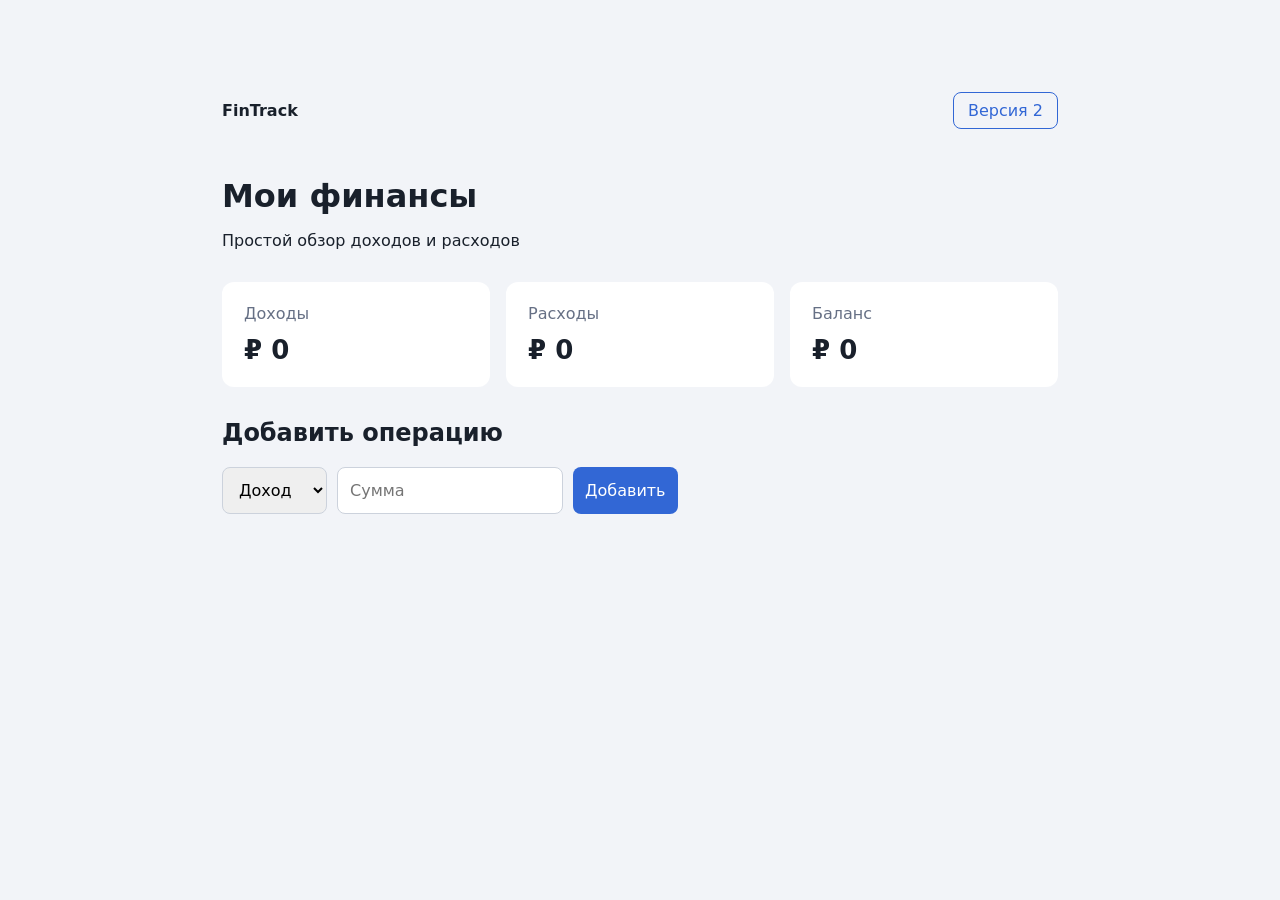
==== templates/index.html @ 237a1406 "Switch versions in place instead of separate page Remove the v1/v2 templates and the link to a secon" ====
<!doctype html>
<html lang="ru">
<head>
  <meta charset="utf-8">
  <meta name="viewport" content="width=device-width">
  <title>Finance Tracker</title>
  <link rel="stylesheet" href="/static/style.css">
</head>
<body>
  <main>
    <nav>
      <b>FinTrack</b>
      <button id="version-toggle" type="button" aria-pressed="false">Версия 2</button>
    </nav>
    <h1>Мои финансы</h1>
    <p id="tagline">Простой обзор доходов и расходов</p>
    <section class="cards">
      <article>Доходы<strong id="income">₽ 0</strong></article>
      <article>Расходы<strong id="expenses">₽ 0</strong></article>
      <article id="balance-card">Баланс<strong id="balance">₽ 0</strong></article>
    </section>
    <h2 id="form-title">Добавить операцию</h2>
    <form>
      <select id="type">
        <option value="income">Доход</option>
        <option value="expenses">Расход</option>
      </select>
      <input id="amount" type="number" min="0.01" step="0.01" placeholder="Сумма" required>
      <button>Добавить</button>
    </form>
    <p id="message"></p>
  </main>
  <script src="/static/app.js"></script>
</body>
</html>
---- static/style.css ----
* {
  box-sizing: border-box;
}

body {
  margin: 0;
  background: #f2f4f8;
  color: #19202b;
  font: 16px system-ui;
}

main {
  max-width: 900px;
  margin: 60px auto;
  padding: 32px;
}

nav {
  display: flex;
  justify-content: space-between;
  align-items: center;
}

a {
  color: #3267d5;
}

#version-toggle {
  padding: 8px 14px;
  background: transparent;
  color: #3267d5;
  border: 1px solid #3267d5;
  border-radius: 8px;
  font: inherit;
  cursor: pointer;
}

#version-toggle:hover {
  background: #3267d5;
  color: #fff;
}

h1 {
  margin: 48px 0 4px;
}

.cards {
  display: grid;
  grid-template-columns: repeat(3, 1fr);
  gap: 16px;
  margin: 32px 0;
}

.cards article {
  background: white;
  border-radius: 12px;
  padding: 22px;
  color: #667085;
}

.cards strong {
  display: block;
  color: #19202b;
  font-size: 26px;
  margin-top: 12px;
}

form {
  display: flex;
  gap: 10px;
}

input,
select,
button {
  padding: 12px;
  border: 1px solid #ccd2dc;
  border-radius: 8px;
  font: inherit;
}

button {
  background: #3267d5;
  color: white;
  border: 0;
  cursor: pointer;
}

.v2 {
  background: #10211f;
  color: #effaf2;
}

.v2 a,
.v2 #version-toggle {
  color: #86efac;
  border-color: #86efac;
}

.v2 #version-toggle:hover {
  background: #86efac;
  color: #10211f;
}

.v2 .cards article {
  background: #193832;
  color: #b4d7c7;
}

.v2 .cards strong {
  color: #86efac;
}

.v2 input,
.v2 select {
  background: #193832;
  color: white;
  border-color: #426b5c;
}

@media (max-width: 600px) {
  main {
    margin: 12px;
    padding: 20px;
  }

  .cards {
    grid-template-columns: 1fr;
  }

  form {
    flex-wrap: wrap;
  }
}
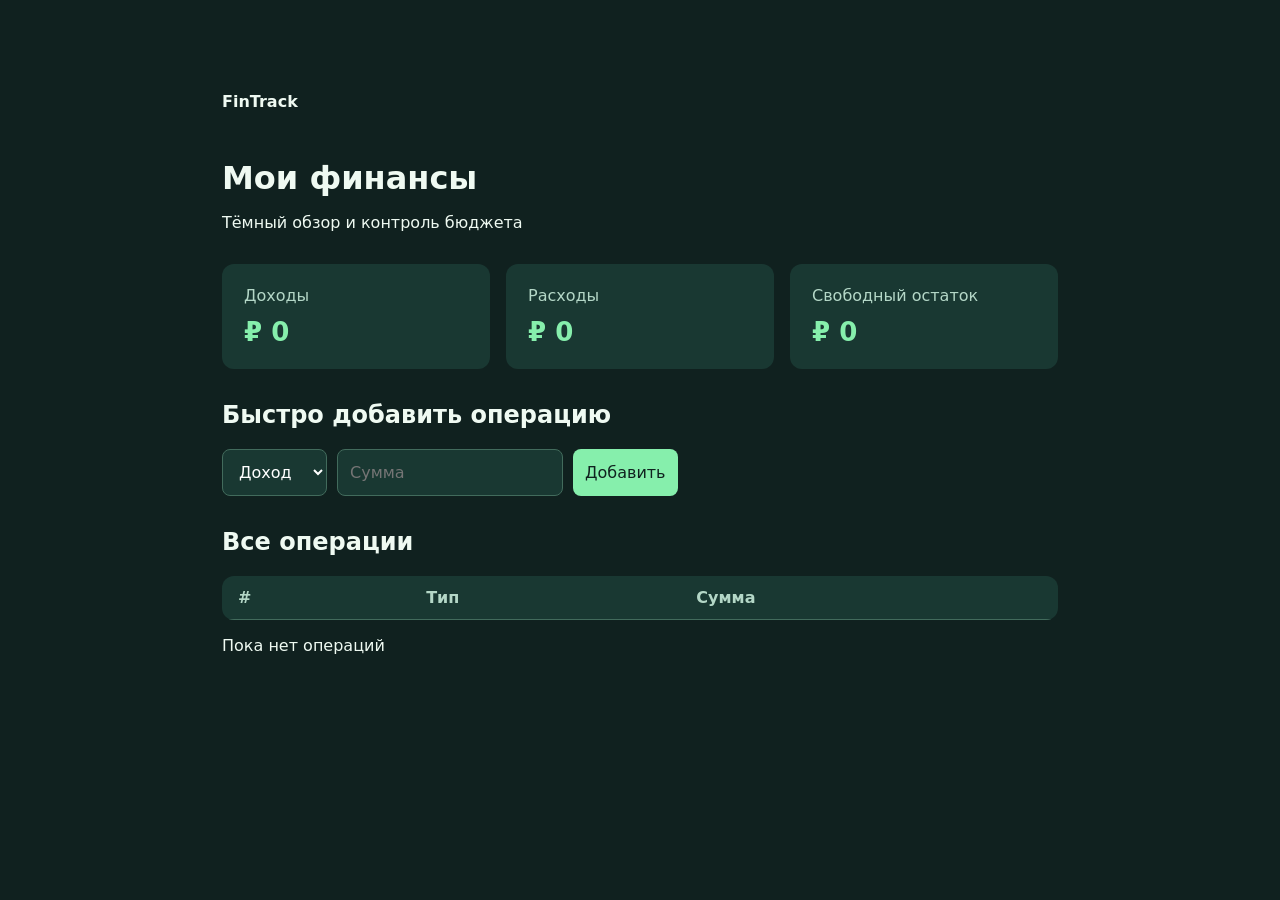
==== commit 64a1528f: "Drop the version switcher; ship the v2 layout as the only version The page has no version choice any" ====
--- a/templates/index.html
+++ b/templates/index.html
@@ -8,18 +8,15 @@
 </head>
 <body>
   <main>
-    <nav>
-      <b>FinTrack</b>
-      <button id="version-toggle" type="button" aria-pressed="false">Версия 2</button>
-    </nav>
+    <nav><b>FinTrack</b></nav>
     <h1>Мои финансы</h1>
-    <p id="tagline">Простой обзор доходов и расходов</p>
+    <p id="tagline">Тёмный обзор и контроль бюджета</p>
     <section class="cards">
       <article>Доходы<strong id="income">₽ 0</strong></article>
       <article>Расходы<strong id="expenses">₽ 0</strong></article>
-      <article id="balance-card">Баланс<strong id="balance">₽ 0</strong></article>
+      <article id="balance-card">Свободный остаток<strong id="balance">₽ 0</strong></article>
     </section>
-    <h2 id="form-title">Добавить операцию</h2>
+    <h2 id="form-title">Быстро добавить операцию</h2>
     <form>
       <select id="type">
         <option value="income">Доход</option>
@@ -29,6 +26,16 @@
       <button>Добавить</button>
     </form>
     <p id="message"></p>
+    <section class="history">
+      <h2>Все операции</h2>
+      <table>
+        <thead>
+          <tr><th>#</th><th>Тип</th><th>Сумма</th></tr>
+        </thead>
+        <tbody id="history-body"></tbody>
+      </table>
+      <p id="history-empty">Пока нет операций</p>
+    </section>
   </main>
   <script src="/static/app.js"></script>
 </body>
--- a/static/style.css
+++ b/static/style.css
@@ -4,8 +4,8 @@
 
 body {
   margin: 0;
-  background: #f2f4f8;
-  color: #19202b;
+  background: #10211f;
+  color: #effaf2;
   font: 16px system-ui;
 }
 
@@ -22,22 +22,7 @@
 }
 
 a {
-  color: #3267d5;
-}
-
-#version-toggle {
-  padding: 8px 14px;
-  background: transparent;
-  color: #3267d5;
-  border: 1px solid #3267d5;
-  border-radius: 8px;
-  font: inherit;
-  cursor: pointer;
-}
-
-#version-toggle:hover {
-  background: #3267d5;
-  color: #fff;
+  color: #86efac;
 }
 
 h1 {
@@ -52,15 +37,15 @@
 }
 
 .cards article {
-  background: white;
+  background: #193832;
   border-radius: 12px;
   padding: 22px;
-  color: #667085;
+  color: #b4d7c7;
 }
 
 .cards strong {
   display: block;
-  color: #19202b;
+  color: #86efac;
   font-size: 26px;
   margin-top: 12px;
 }
@@ -74,48 +59,54 @@
 select,
 button {
   padding: 12px;
-  border: 1px solid #ccd2dc;
+  border: 1px solid #426b5c;
   border-radius: 8px;
   font: inherit;
 }
 
+input,
+select {
+  background: #193832;
+  color: #fff;
+}
+
 button {
-  background: #3267d5;
-  color: white;
+  background: #86efac;
+  color: #10211f;
   border: 0;
   cursor: pointer;
 }
 
-.v2 {
-  background: #10211f;
-  color: #effaf2;
+.history {
+  margin-top: 32px;
 }
 
-.v2 a,
-.v2 #version-toggle {
-  color: #86efac;
-  border-color: #86efac;
+.history table {
+  width: 100%;
+  border-collapse: collapse;
+  background: #193832;
+  border-radius: 12px;
+  overflow: hidden;
 }
 
-.v2 #version-toggle:hover {
-  background: #86efac;
-  color: #10211f;
+.history th,
+.history td {
+  padding: 12px 16px;
+  text-align: left;
+  border-bottom: 1px solid #426b5c;
 }
 
-.v2 .cards article {
-  background: #193832;
+.history th {
   color: #b4d7c7;
+  font-weight: 600;
 }
 
-.v2 .cards strong {
-  color: #86efac;
+.history tbody tr:last-child td {
+  border-bottom: 0;
 }
 
-.v2 input,
-.v2 select {
-  background: #193832;
-  color: white;
-  border-color: #426b5c;
+.history td:nth-child(3) {
+  font-variant-numeric: tabular-nums;
 }
 
 @media (max-width: 600px) {
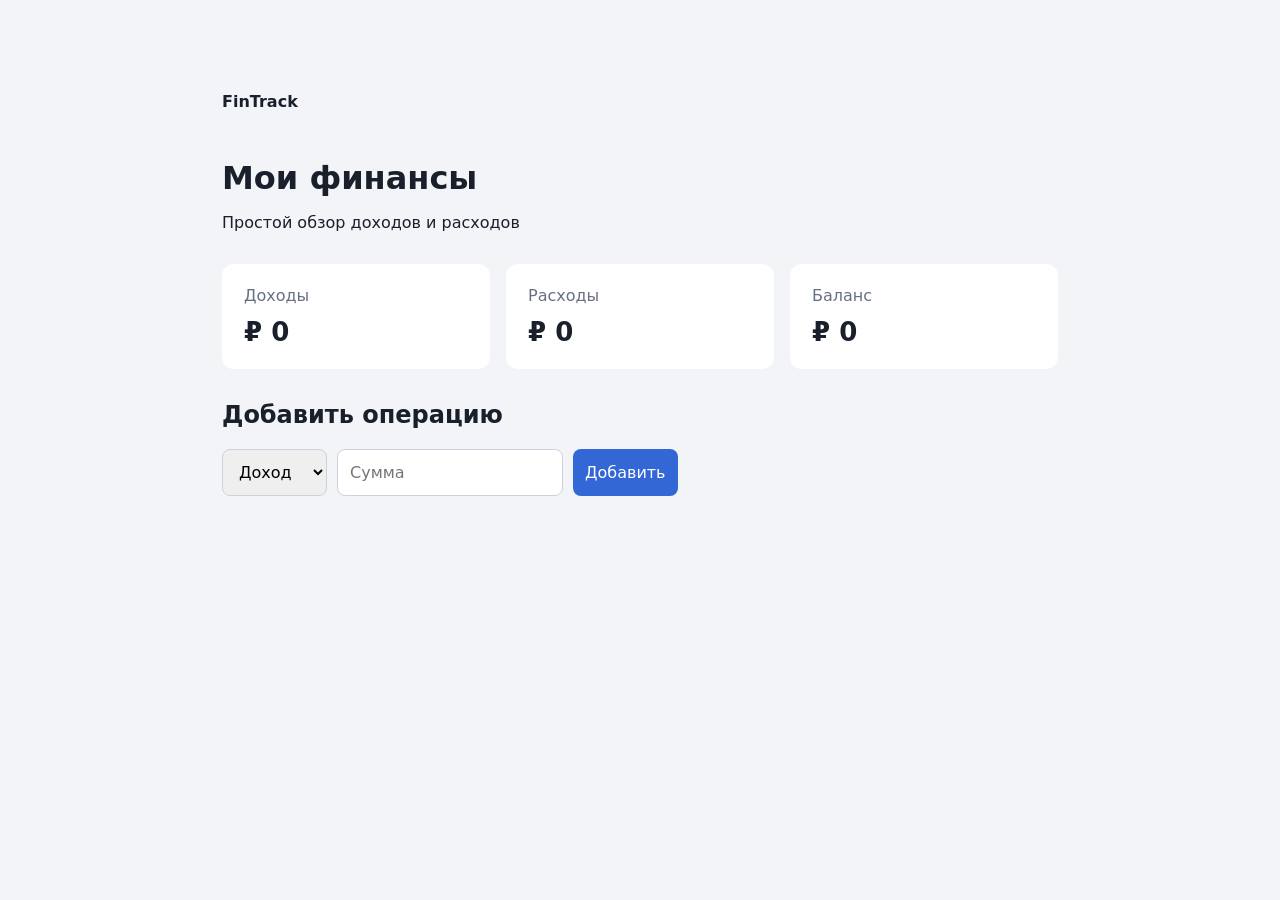
==== commit 7aa4ee82: "V1 Roll the site back to the stripped-down white layout: no version switcher, no transactions table." ====
--- a/templates/index.html
+++ b/templates/index.html
@@ -3,20 +3,20 @@
 <head>
   <meta charset="utf-8">
   <meta name="viewport" content="width=device-width">
-  <title>Finance Tracker</title>
+  <title>Finance Tracker V1</title>
   <link rel="stylesheet" href="/static/style.css">
 </head>
 <body>
   <main>
     <nav><b>FinTrack</b></nav>
     <h1>Мои финансы</h1>
-    <p id="tagline">Тёмный обзор и контроль бюджета</p>
+    <p>Простой обзор доходов и расходов</p>
     <section class="cards">
       <article>Доходы<strong id="income">₽ 0</strong></article>
       <article>Расходы<strong id="expenses">₽ 0</strong></article>
-      <article id="balance-card">Свободный остаток<strong id="balance">₽ 0</strong></article>
+      <article>Баланс<strong id="balance">₽ 0</strong></article>
     </section>
-    <h2 id="form-title">Быстро добавить операцию</h2>
+    <h2>Добавить операцию</h2>
     <form>
       <select id="type">
         <option value="income">Доход</option>
@@ -26,16 +26,6 @@
       <button>Добавить</button>
     </form>
     <p id="message"></p>
-    <section class="history">
-      <h2>Все операции</h2>
-      <table>
-        <thead>
-          <tr><th>#</th><th>Тип</th><th>Сумма</th></tr>
-        </thead>
-        <tbody id="history-body"></tbody>
-      </table>
-      <p id="history-empty">Пока нет операций</p>
-    </section>
   </main>
   <script src="/static/app.js"></script>
 </body>
--- a/static/style.css
+++ b/static/style.css
@@ -4,8 +4,8 @@
 
 body {
   margin: 0;
-  background: #10211f;
-  color: #effaf2;
+  background: #f2f4f8;
+  color: #19202b;
   font: 16px system-ui;
 }
 
@@ -22,7 +22,7 @@
 }
 
 a {
-  color: #86efac;
+  color: #3267d5;
 }
 
 h1 {
@@ -37,15 +37,15 @@
 }
 
 .cards article {
-  background: #193832;
+  background: #fff;
   border-radius: 12px;
   padding: 22px;
-  color: #b4d7c7;
+  color: #667085;
 }
 
 .cards strong {
   display: block;
-  color: #86efac;
+  color: #19202b;
   font-size: 26px;
   margin-top: 12px;
 }
@@ -59,54 +59,16 @@
 select,
 button {
   padding: 12px;
-  border: 1px solid #426b5c;
+  border: 1px solid #ccd2dc;
   border-radius: 8px;
   font: inherit;
 }
 
-input,
-select {
-  background: #193832;
+button {
+  background: #3267d5;
   color: #fff;
-}
-
-button {
-  background: #86efac;
-  color: #10211f;
   border: 0;
   cursor: pointer;
-}
-
-.history {
-  margin-top: 32px;
-}
-
-.history table {
-  width: 100%;
-  border-collapse: collapse;
-  background: #193832;
-  border-radius: 12px;
-  overflow: hidden;
-}
-
-.history th,
-.history td {
-  padding: 12px 16px;
-  text-align: left;
-  border-bottom: 1px solid #426b5c;
-}
-
-.history th {
-  color: #b4d7c7;
-  font-weight: 600;
-}
-
-.history tbody tr:last-child td {
-  border-bottom: 0;
-}
-
-.history td:nth-child(3) {
-  font-variant-numeric: tabular-nums;
 }
 
 @media (max-width: 600px) {
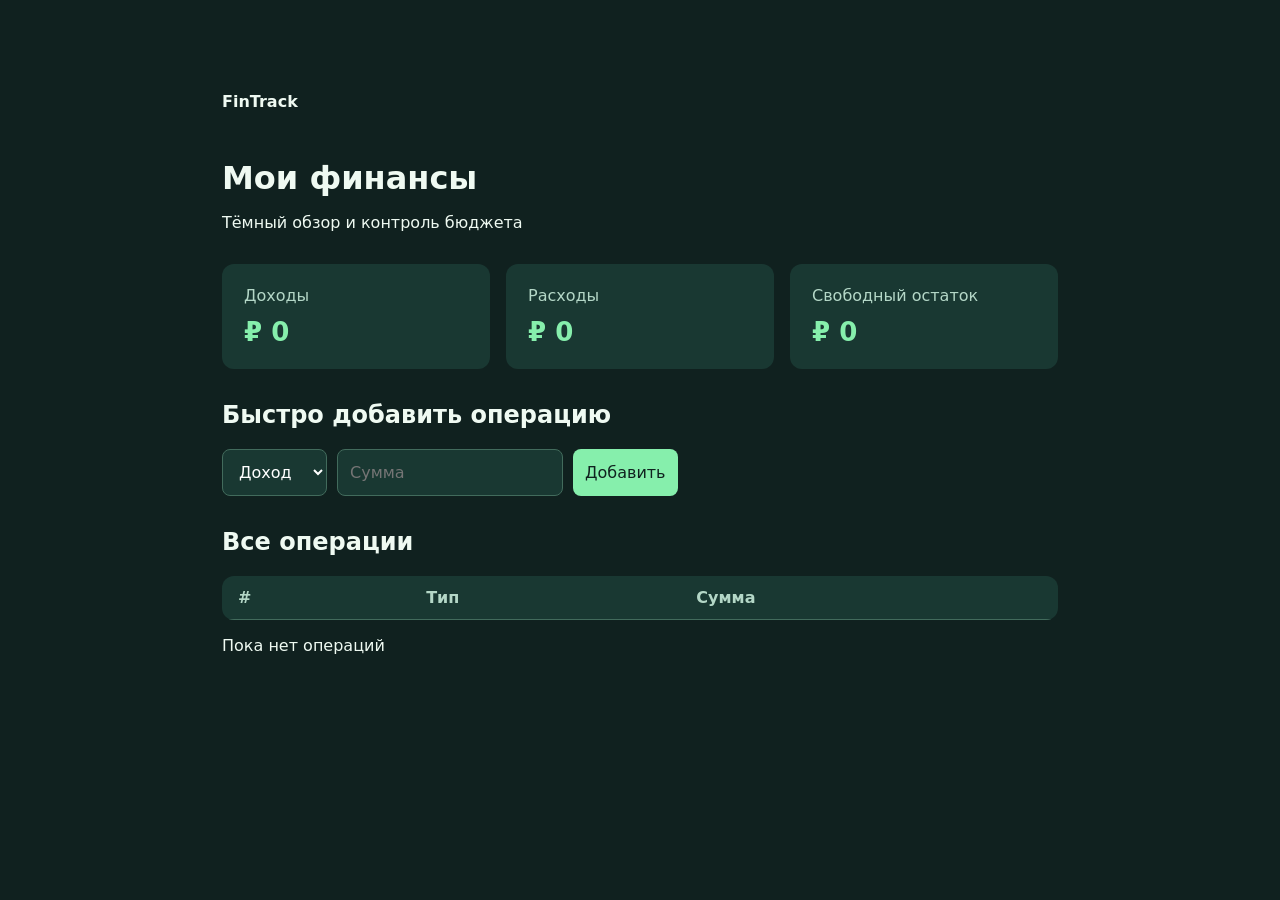
==== commit 18b87131: "V2 Ship the green layout with the transactions table." ====
--- a/templates/index.html
+++ b/templates/index.html
@@ -3,20 +3,20 @@
 <head>
   <meta charset="utf-8">
   <meta name="viewport" content="width=device-width">
-  <title>Finance Tracker V1</title>
+  <title>Finance Tracker V2</title>
   <link rel="stylesheet" href="/static/style.css">
 </head>
-<body>
+<body class="v2">
   <main>
     <nav><b>FinTrack</b></nav>
     <h1>Мои финансы</h1>
-    <p>Простой обзор доходов и расходов</p>
+    <p id="tagline">Тёмный обзор и контроль бюджета</p>
     <section class="cards">
       <article>Доходы<strong id="income">₽ 0</strong></article>
       <article>Расходы<strong id="expenses">₽ 0</strong></article>
-      <article>Баланс<strong id="balance">₽ 0</strong></article>
+      <article id="balance-card">Свободный остаток<strong id="balance">₽ 0</strong></article>
     </section>
-    <h2>Добавить операцию</h2>
+    <h2 id="form-title">Быстро добавить операцию</h2>
     <form>
       <select id="type">
         <option value="income">Доход</option>
@@ -26,6 +26,16 @@
       <button>Добавить</button>
     </form>
     <p id="message"></p>
+    <section class="history">
+      <h2>Все операции</h2>
+      <table>
+        <thead>
+          <tr><th>#</th><th>Тип</th><th>Сумма</th></tr>
+        </thead>
+        <tbody id="history-body"></tbody>
+      </table>
+      <p id="history-empty">Пока нет операций</p>
+    </section>
   </main>
   <script src="/static/app.js"></script>
 </body>
--- a/static/style.css
+++ b/static/style.css
@@ -71,6 +71,68 @@
   cursor: pointer;
 }
 
+.v2 {
+  background: #10211f;
+  color: #effaf2;
+}
+
+.v2 a {
+  color: #86efac;
+}
+
+.v2 .cards article {
+  background: #193832;
+  color: #b4d7c7;
+}
+
+.v2 .cards strong {
+  color: #86efac;
+}
+
+.v2 input,
+.v2 select {
+  background: #193832;
+  color: #fff;
+  border-color: #426b5c;
+}
+
+.v2 button {
+  background: #86efac;
+  color: #10211f;
+}
+
+.history {
+  margin-top: 32px;
+}
+
+.history table {
+  width: 100%;
+  border-collapse: collapse;
+  background: #193832;
+  border-radius: 12px;
+  overflow: hidden;
+}
+
+.history th,
+.history td {
+  padding: 12px 16px;
+  text-align: left;
+  border-bottom: 1px solid #426b5c;
+}
+
+.history th {
+  color: #b4d7c7;
+  font-weight: 600;
+}
+
+.history tbody tr:last-child td {
+  border-bottom: 0;
+}
+
+.history td:nth-child(3) {
+  font-variant-numeric: tabular-nums;
+}
+
 @media (max-width: 600px) {
   main {
     margin: 12px;
